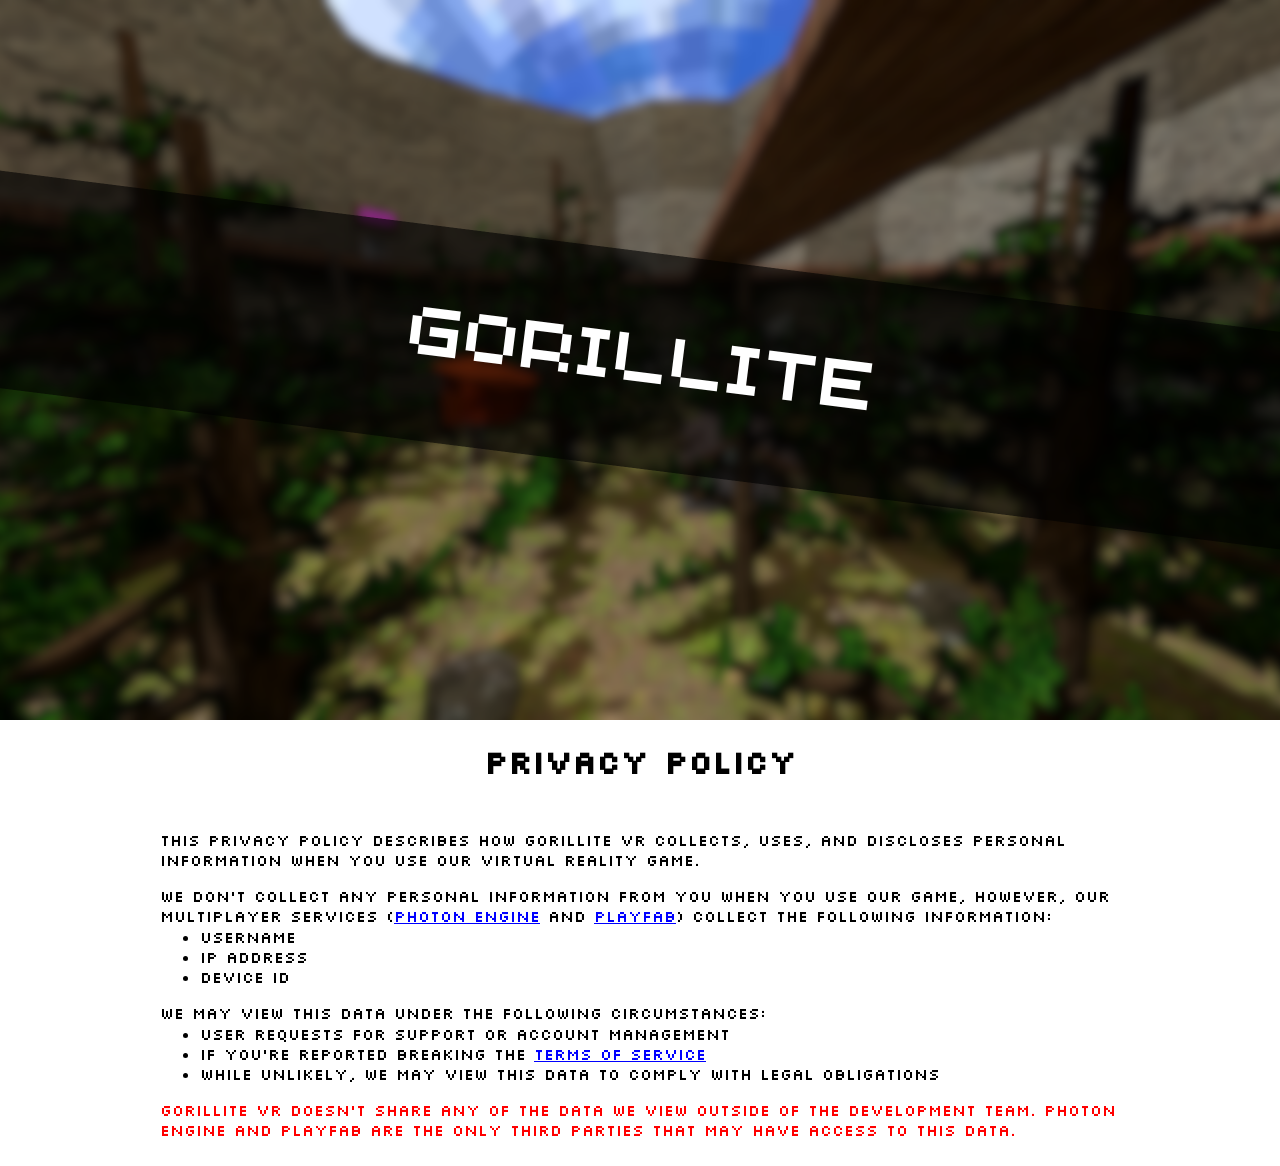
==== PrivacyPolicy.html @ e256250a "Add files via upload" ====
<!DOCTYPE html>
<html lang="en">
<head>
    <meta charset="UTF-8">
    <meta http-equiv="X-UA-Compatible" content="IE=edge">
    <meta name="viewport" content="width=device-width, initial-scale=1.0">
    <link rel="stylesheet" href="style.css">
    <link rel="icon" href="Images/favicon.png">
    <title>Gorillite VR | Privacy Policy</title>
</head>
<body>
    <div class="banner"></div>
    <center><h1>Privacy Policy</h1></center>
    <div class="content">
        <p>This Privacy Policy describes how Gorillite VR collects, uses, and discloses personal information when you use our virtual reality game.</p>
        <p>We don't collect any personal information from you when you use our game, however, our multiplayer services (<a href="https://www.photonengine.com/compliance">Photon Engine</a> and <a href="https://developer.microsoft.com/en-us/games/products/playfab/privacy-terms/">PlayFab</a>) collect the following information:</p>
        <ul>
            <li>Username</li>
            <li>IP address</li>
            <li>Device ID</li>
        </ul>
        <p>We may view this data under the following circumstances:</p>
        <ul>
            <li>User requests for support or account management</li>
            <li>If you're reported breaking the <a href="TermsOfService.html">Terms of Service</a></li>
            <li>While unlikely, we may view this data to comply with legal obligations</li>
        </ul>
        <p style="color: red;">Gorillite VR doesn't share any of the data we view outside of the development team. Photon Engine and PlayFab are the only third parties that may have access to this data.</p>
    </div>
</body>
</html>
---- style.css ----
@font-face {
    font-family: 'Silkscreen';
    src: url('Fonts/Silkscreen-Regular.ttf') format('truetype');
    font-weight: normal;
    font-style: normal;
}

body{
    background-color: white;
    margin: 0px;
    padding: 0px;

    font-family: 'Silkscreen', sans-serif;
}
.banner{
    height: 80vh;
    width: 100%;
    background-image: url(Images/Banner.png);
    background-size: cover;
    background-position: center;
}

.content{
    width: 75%;
    margin: 0 auto;
    padding: 10px;

}

a{
    color: blue;
}

ul{
    margin-top: -15px;
}
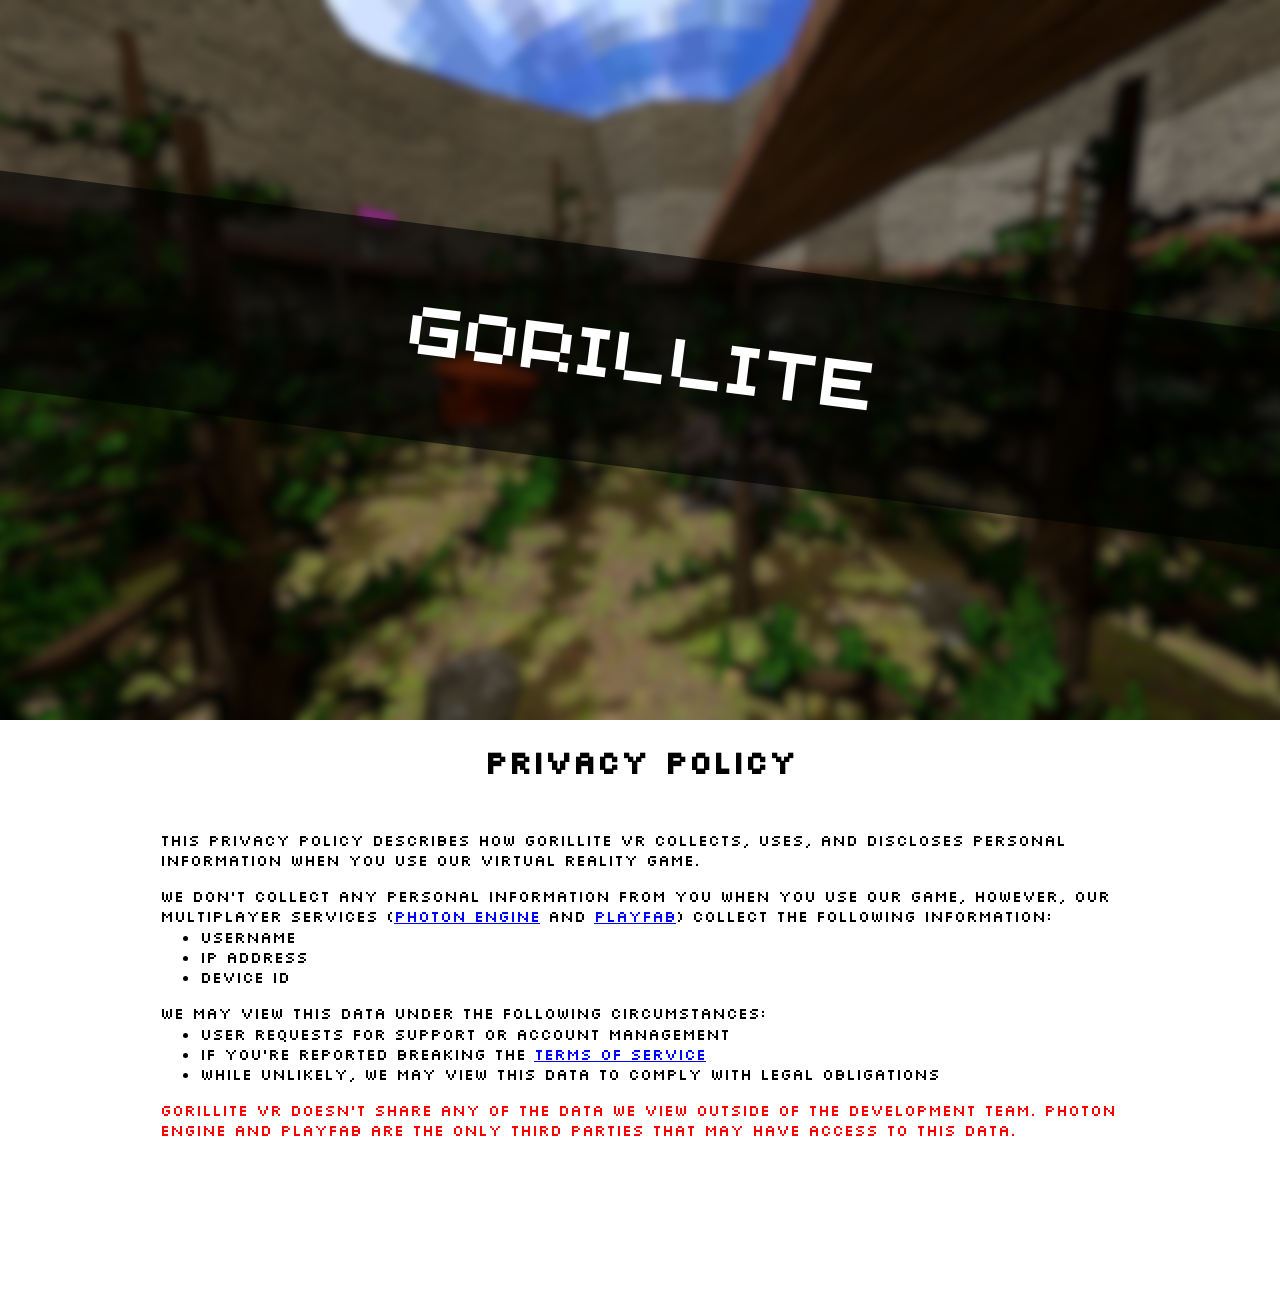
==== commit 782ac999: "Add files via upload" ====
--- a/PrivacyPolicy.html
+++ b/PrivacyPolicy.html
@@ -27,5 +27,7 @@
         </ul>
         <p style="color: red;">Gorillite VR doesn't share any of the data we view outside of the development team. Photon Engine and PlayFab are the only third parties that may have access to this data.</p>
     </div>
+    <div class="footer"></div>
+    <script src="script.js"></script>
 </body>
 </html>
--- a/style.css
+++ b/style.css
@@ -15,7 +15,7 @@
 .banner{
     height: 80vh;
     width: 100%;
-    background-image: url(Images/Banner.png);
+    /* background-image: url(Images/Banner.png); */
     background-size: cover;
     background-position: center;
 }
@@ -33,4 +33,8 @@
 
 ul{
     margin-top: -15px;
+}
+
+.footer{
+    margin-top: 150px;
 }
